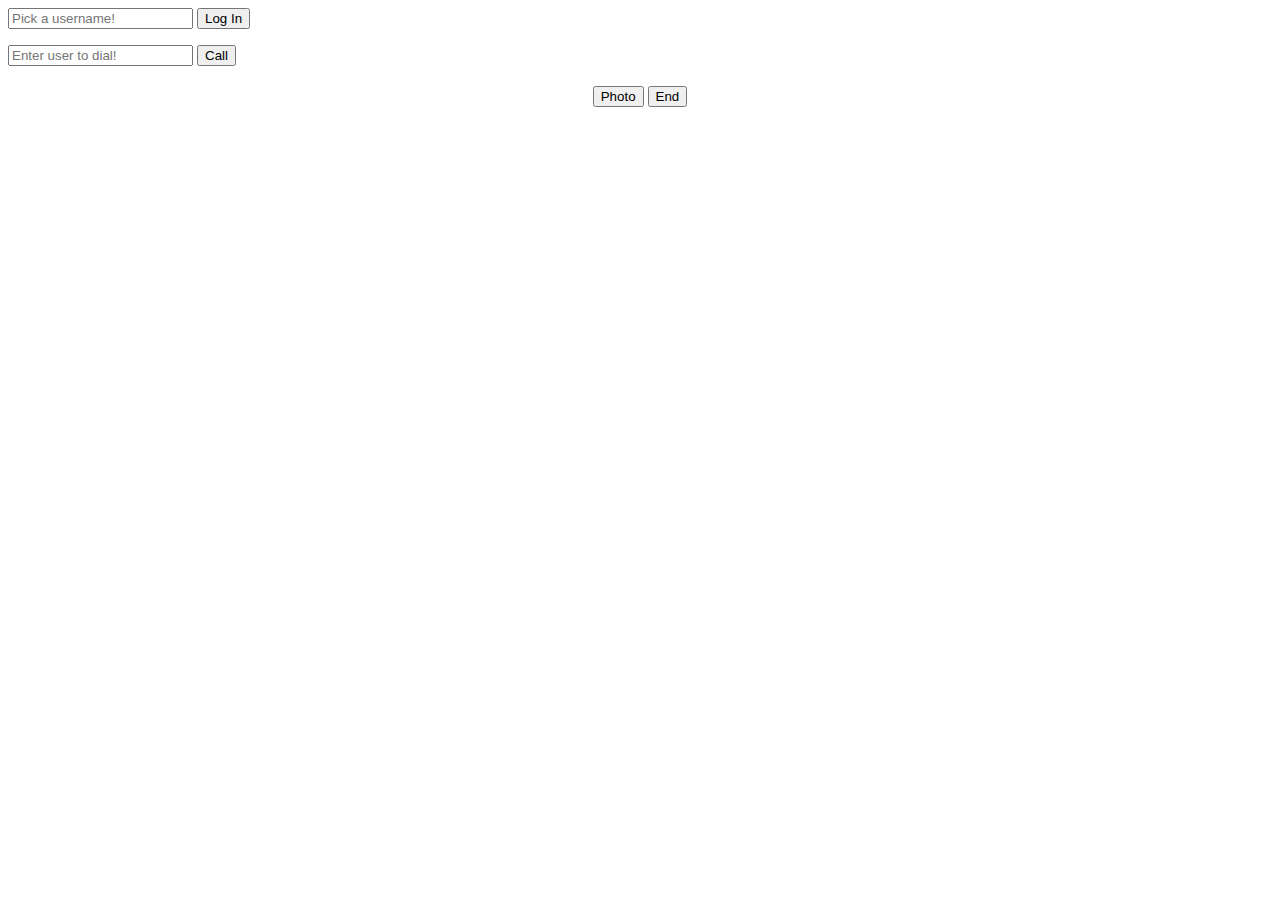
==== index.html @ 09a8a478 "Update index.html" ====
<html>
<head>
	<link rel="stylesheet" type="text/css" href="css/style.css"/>
</head>

<body>
	<form name="loginForm" id="login" action="#" onsubmit="return login(this);">
		<input type="text" name="username" id="username" placeholder="Pick a username!" />
		<input type="submit" name="login_submit" value="Log In">
	</form>
	<form name="callForm" id="call" action="#" onsubmit="return makeCall(this);">
		<input type="text" name="number" placeholder="Enter user to dial!" />
		<input type="submit" value="Call"/>
	</form>

	<div id="counter"></div>
	<div id="app"></div>
	
	<div class="nav">
		<button onclick="smile()">Photo</button>
		<button id="end" onclick="end()">End</button>
	<div>

	<div id="screenshot"></div>

</body>
		
<script src="https://ajax.googleapis.com/ajax/libs/jquery/2.1.3/jquery.min.js"></script>
<script src="https://cdn.pubnub.com/webrtc/rtc-controller.js"></script>
<script src="https://cdn.pubnub.com/sdk/javascript/pubnub.4.29.7.js"></script>
<script src="js/webrtc.js"></script>
<script src="js/script.js"></script>
		
</html>
---- css/style.css ----
#counter {
	font-family: Arial;
	font-size: 68pt;
	font-weight: bold;
	position: absolute;
	margin-top: 150px;
	margin-left: calc(50% - 30px);
	width: 10px;
	color: white;
	text-shadow: 2px 2px gray;
}

.screen {
	width: 100%;
	border: 0px solid black;
	background: lightgray;
	text-align: center;
}

.container {
	width: 600px;
	height: 600px;
	margin: 20px auto;
	border: 0px solid red;	
}

.nav {
	width: 600px;
	margin: 20px auto;
	border: 0px solid red;	
	text-align: center;
}

.label {
	font-family: Arial;
	font-size: 10pt;
	font-weight: bold;
	text-align: left;
	position: absolute;
	margin-top: 0px;
    width: 110px; 
    height: 20px; 
    background: yellow;
	color: black;
	padding: 5px 0 0 10px;
	border-radius: 0px 0px 10px 0px;
	opacity: 0.7;
}

/* **************** */

.container1 {
	display: grid;
	grid-template-columns: repeat(1, 1fr);
	gap: 10px;	
}

/* **************** */

.container2_1 {
	display: flex;
	flex-wrap: wrap;
	gap: 10px;
}

/* **************** */

.container2 {
	display: grid;
	grid-template-columns: repeat(2, 1fr);
	gap: 10px;	
}

/* **************** */

.container3 {
	display: grid;
	grid-template-columns: repeat(2, 1fr);
	gap: 10px;
}
.container3 > div:nth-child(n + 3){
	width: 205%;
}

/* **************** */

.container4 {
	display: grid;
	grid-template-columns: repeat(2, 1fr);
	gap: 10px;
}

/* *************** */

.polaroid {
	margin: 30px 0 0 -20px;
	background: #fff;
	padding: 1px 1rem 1rem 1rem;
	box-shadow: 0 0.2rem 1.2rem rgba(0,0,0,0.2); 
	width: 600px;
}

.caption {
	font-family: 'Poor Story', cursive;
	font-size: 1.8rem;
	text-align: center;
	line-height: 2em;
}

@IMPORT <link href="https://fonts.googleapis.com/css?family=Poor+Story" rel="stylesheet">

--// CSS Modal: https://codepen.io/iansoper/pen/npqgC
--// CSS Polaroid: https://codepen.io/neodern/pen/oKEyaw
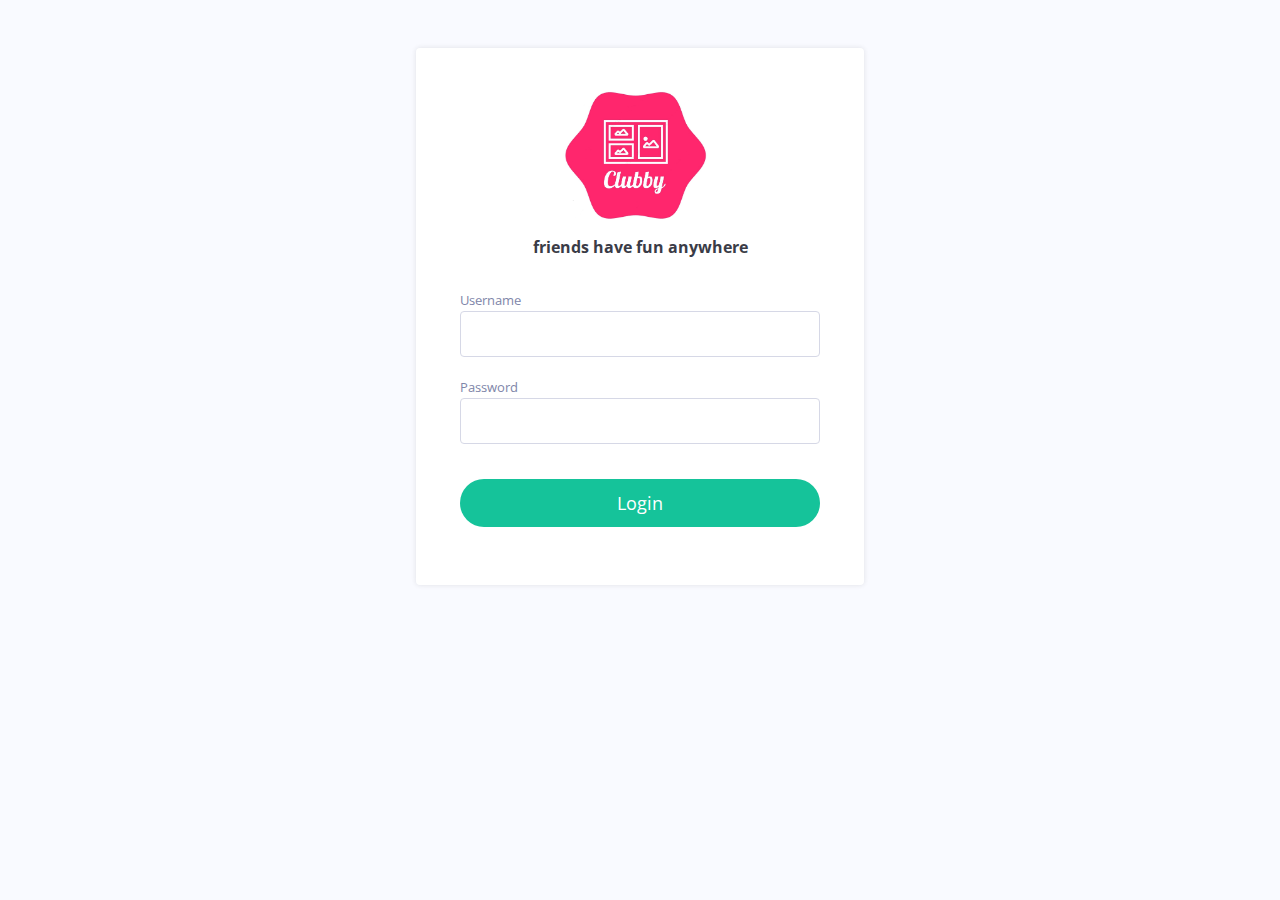
==== commit ea3da1a7: "novo layout" ====
--- a/index.html
+++ b/index.html
@@ -1,34 +1,25 @@
 <html>
 <head>
-	<link rel="stylesheet" type="text/css" href="css/style.css"/>
+	<link rel="stylesheet" type="text/css" href="css/login.css"/>
 </head>
 
 <body>
-	<form name="loginForm" id="login" action="#" onsubmit="return login(this);">
-		<input type="text" name="username" id="username" placeholder="Pick a username!" />
-		<input type="submit" name="login_submit" value="Log In">
-	</form>
-	<form name="callForm" id="call" action="#" onsubmit="return makeCall(this);">
-		<input type="text" name="number" placeholder="Enter user to dial!" />
-		<input type="submit" value="Call"/>
+
+	<form action="meeting.html">
+	
+	  <img class="logo" src="img/logo.png">	
+	  <p>friends have fun anywhere<p>
+	  <div class="row">
+		<label for="username">Username</label>
+		<input type="text" name="username" id="username" placeholder="">
+	  </div>
+	  <div class="row">
+		<label for="password">Password</label>
+		<input type="password" name="password">
+	  </div>
+	  <button type="submit">Login</button>
 	</form>
 
-	<div id="counter"></div>
-	<div id="app"></div>
-	
-	<div class="nav">
-		<button onclick="smile()">Photo</button>
-		<button id="end" onclick="end()">End</button>
-	<div>
+</body>
 
-	<div id="screenshot"></div>
-
-</body>
-		
-<script src="https://ajax.googleapis.com/ajax/libs/jquery/2.1.3/jquery.min.js"></script>
-<script src="https://cdn.pubnub.com/webrtc/rtc-controller.js"></script>
-<script src="https://cdn.pubnub.com/sdk/javascript/pubnub.4.29.7.js"></script>
-<script src="js/webrtc.js"></script>
-<script src="js/script.js"></script>
-		
-</html>
+</html>--- a/css/login.css
+++ b/css/login.css
@@ -0,0 +1,104 @@
+@import url('https://fonts.googleapis.com/css?family=Open+Sans&display=swap');
+
+body {
+  font-family: 'Open Sans', sans-serif;
+  background: #f9faff;
+  color: #3a3c47;
+  line-height: 1.6;
+  display: flex;
+  flex-direction: column;
+  align-items: center;
+  margin: 0;
+  padding: 0;
+}
+
+.logo {
+	width: 150px;
+	margin: -20px 0px 0px 100px;
+}
+
+p {
+  margin-top: 10px;
+  margin-bottom: 30px;
+  text-align: center;
+  font-weight: bold;
+}
+
+form {
+  margin-top: 48px;
+  background: #fff;
+  max-width: 360px;
+  width: 100%;
+  padding: 58px 44px;
+  border: 1px solid ##e1e2f0;
+  border-radius: 4px;
+  box-shadow: 0 0 5px 0 rgba(42, 45, 48, 0.12);
+  transition: all 0.3s ease;
+}
+
+.row {
+  display: flex;
+  flex-direction: column;
+  margin-bottom: 20px;
+}
+
+.row label {
+  font-size: 13px;
+  color: #8086a9;
+}
+
+.row input {
+  flex: 1;
+  padding: 13px;
+  border: 1px solid #d6d8e6;
+  border-radius: 4px;
+  font-size: 16px;
+  transition: all 0.2s ease-out;
+}
+
+.row input:focus {
+  outline: none;
+  box-shadow: inset 2px 2px 5px 0 rgba(42, 45, 48, 0.12);
+}
+
+.row input::placeholder {
+  color: #C8CDDF;
+}
+
+button {
+  width: 100%;
+  padding: 12px;
+  font-size: 18px;
+  background: #15C39A;
+  color: #fff;
+  border: none;
+  border-radius: 100px;
+  cursor: pointer;
+  font-family: 'Open Sans', sans-serif;
+  margin-top: 15px;
+  transition: background 0.2s ease-out;
+}
+
+button:hover {
+  background: #55D3AC;
+}
+
+button:focus {
+	outline: none;
+    border: none;
+}
+
+@media(max-width: 458px) {
+  
+  body {
+    margin: 0 18px;
+  }
+  
+  form {
+    background: #f9faff;
+    border: none;
+    box-shadow: none;
+    padding: 20px 0;
+  }
+
+}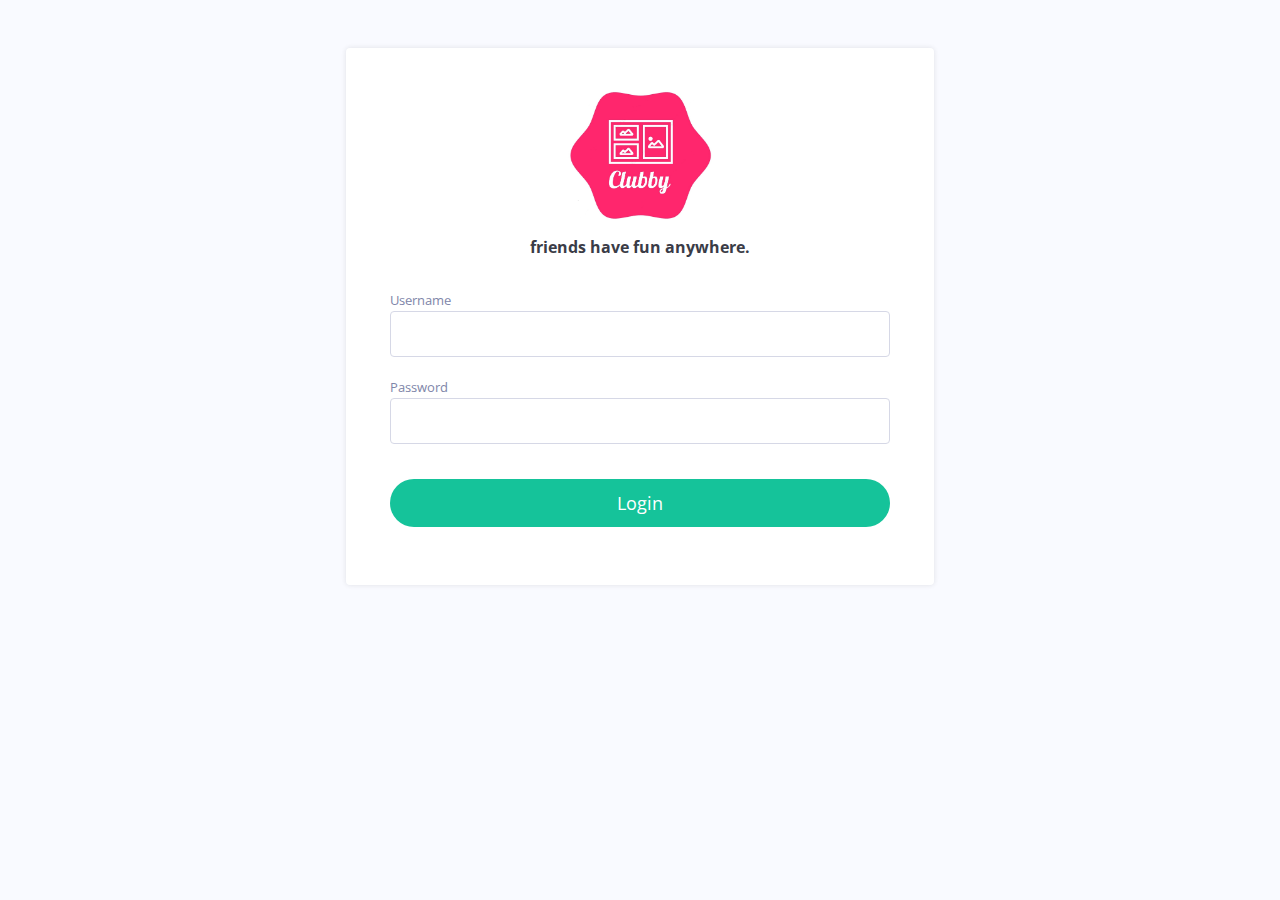
==== commit 5c045ad8: "Add files via upload" ====
--- a/index.html
+++ b/index.html
@@ -1,5 +1,23 @@
 <html>
 <head>
+	<link rel="apple-touch-icon" sizes="57x57" href="/apple-icon-57x57.png">
+	<link rel="apple-touch-icon" sizes="60x60" href="/apple-icon-60x60.png">
+	<link rel="apple-touch-icon" sizes="72x72" href="/apple-icon-72x72.png">
+	<link rel="apple-touch-icon" sizes="76x76" href="/apple-icon-76x76.png">
+	<link rel="apple-touch-icon" sizes="114x114" href="/apple-icon-114x114.png">
+	<link rel="apple-touch-icon" sizes="120x120" href="/apple-icon-120x120.png">
+	<link rel="apple-touch-icon" sizes="144x144" href="/apple-icon-144x144.png">
+	<link rel="apple-touch-icon" sizes="152x152" href="/apple-icon-152x152.png">
+	<link rel="apple-touch-icon" sizes="180x180" href="/apple-icon-180x180.png">
+	<link rel="icon" type="image/png" sizes="192x192"  href="/android-icon-192x192.png">
+	<link rel="icon" type="image/png" sizes="32x32" href="/favicon-32x32.png">
+	<link rel="icon" type="image/png" sizes="96x96" href="/favicon-96x96.png">
+	<link rel="icon" type="image/png" sizes="16x16" href="/favicon-16x16.png">
+	<link rel="manifest" href="/manifest.json">
+	<meta name="msapplication-TileColor" content="#ffffff">
+	<meta name="msapplication-TileImage" content="/ms-icon-144x144.png">
+	<meta name="theme-color" content="#ffffff">
+	<meta name="viewport" content="width=device-width, initial-scale=1.0">
 	<link rel="stylesheet" type="text/css" href="css/login.css"/>
 </head>
 
@@ -7,8 +25,8 @@
 
 	<form action="meeting.html">
 	
-	  <img class="logo" src="img/logo.png">	
-	  <p>friends have fun anywhere<p>
+	  <div class="logo"><img src="img/logo.png"></div>	
+	  <p>friends have fun anywhere.<p>
 	  <div class="row">
 		<label for="username">Username</label>
 		<input type="text" name="username" id="username" placeholder="">
--- a/css/login.css
+++ b/css/login.css
@@ -8,13 +8,18 @@
   display: flex;
   flex-direction: column;
   align-items: center;
-  margin: 0;
+  margin: 0 40px;
   padding: 0;
 }
 
-.logo {
+.logo  {
+	width: 100%;
+	margin-top: -20px;
+	text-align: center;
+}
+
+.logo > img {
 	width: 150px;
-	margin: -20px 0px 0px 100px;
 }
 
 p {
@@ -25,10 +30,10 @@
 }
 
 form {
-  margin-top: 48px;
+  margin: 48px 20px;
   background: #fff;
-  max-width: 360px;
   width: 100%;
+  max-width: 500px;
   padding: 58px 44px;
   border: 1px solid ##e1e2f0;
   border-radius: 4px;
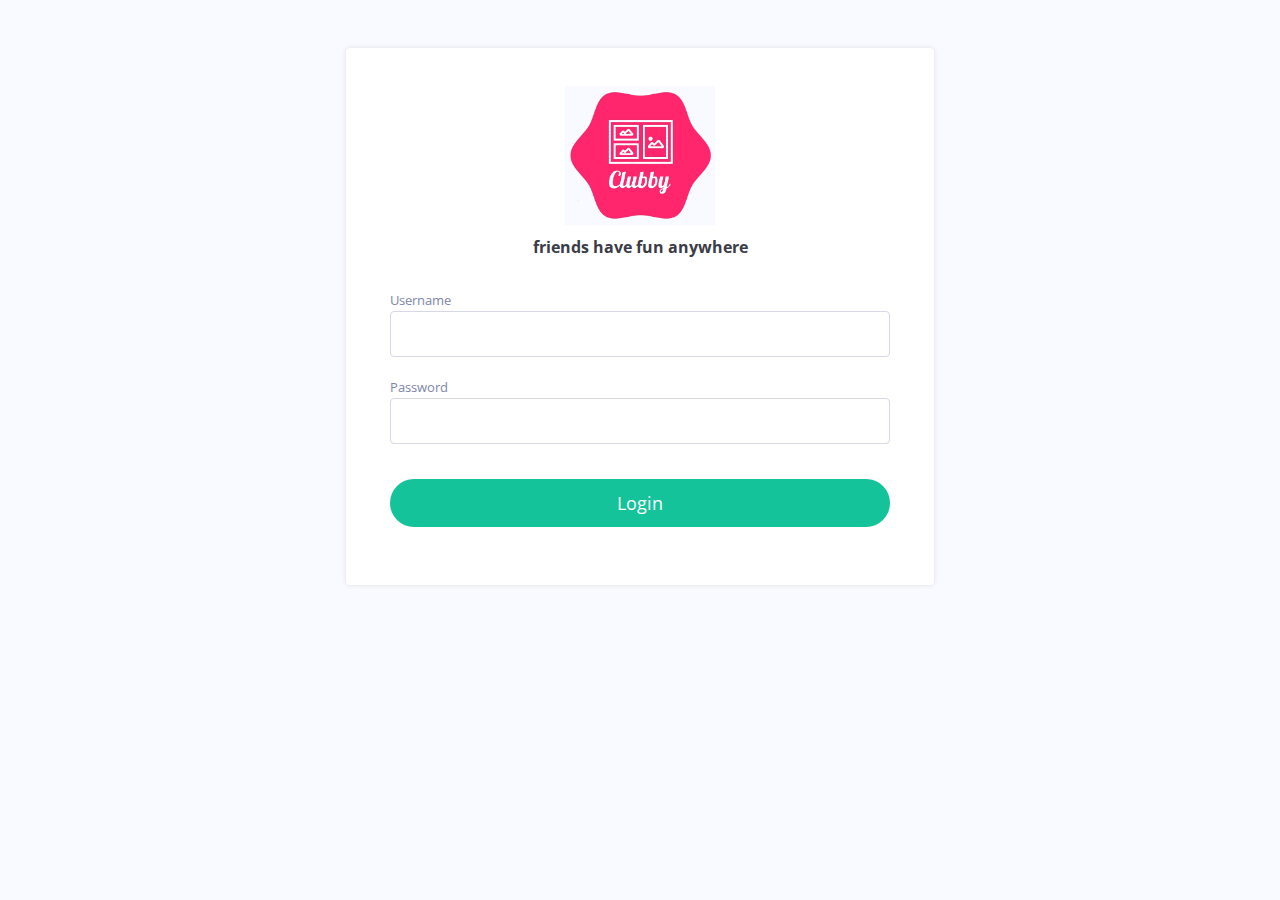
==== commit 29dab90f: "Add files via upload" ====
--- a/index.html
+++ b/index.html
@@ -26,7 +26,7 @@
 	<form action="meeting.html">
 	
 	  <div class="logo"><img src="img/logo.png"></div>	
-	  <p>friends have fun anywhere.<p>
+	  <p>friends have fun anywhere<p>
 	  <div class="row">
 		<label for="username">Username</label>
 		<input type="text" name="username" id="username" placeholder="">
